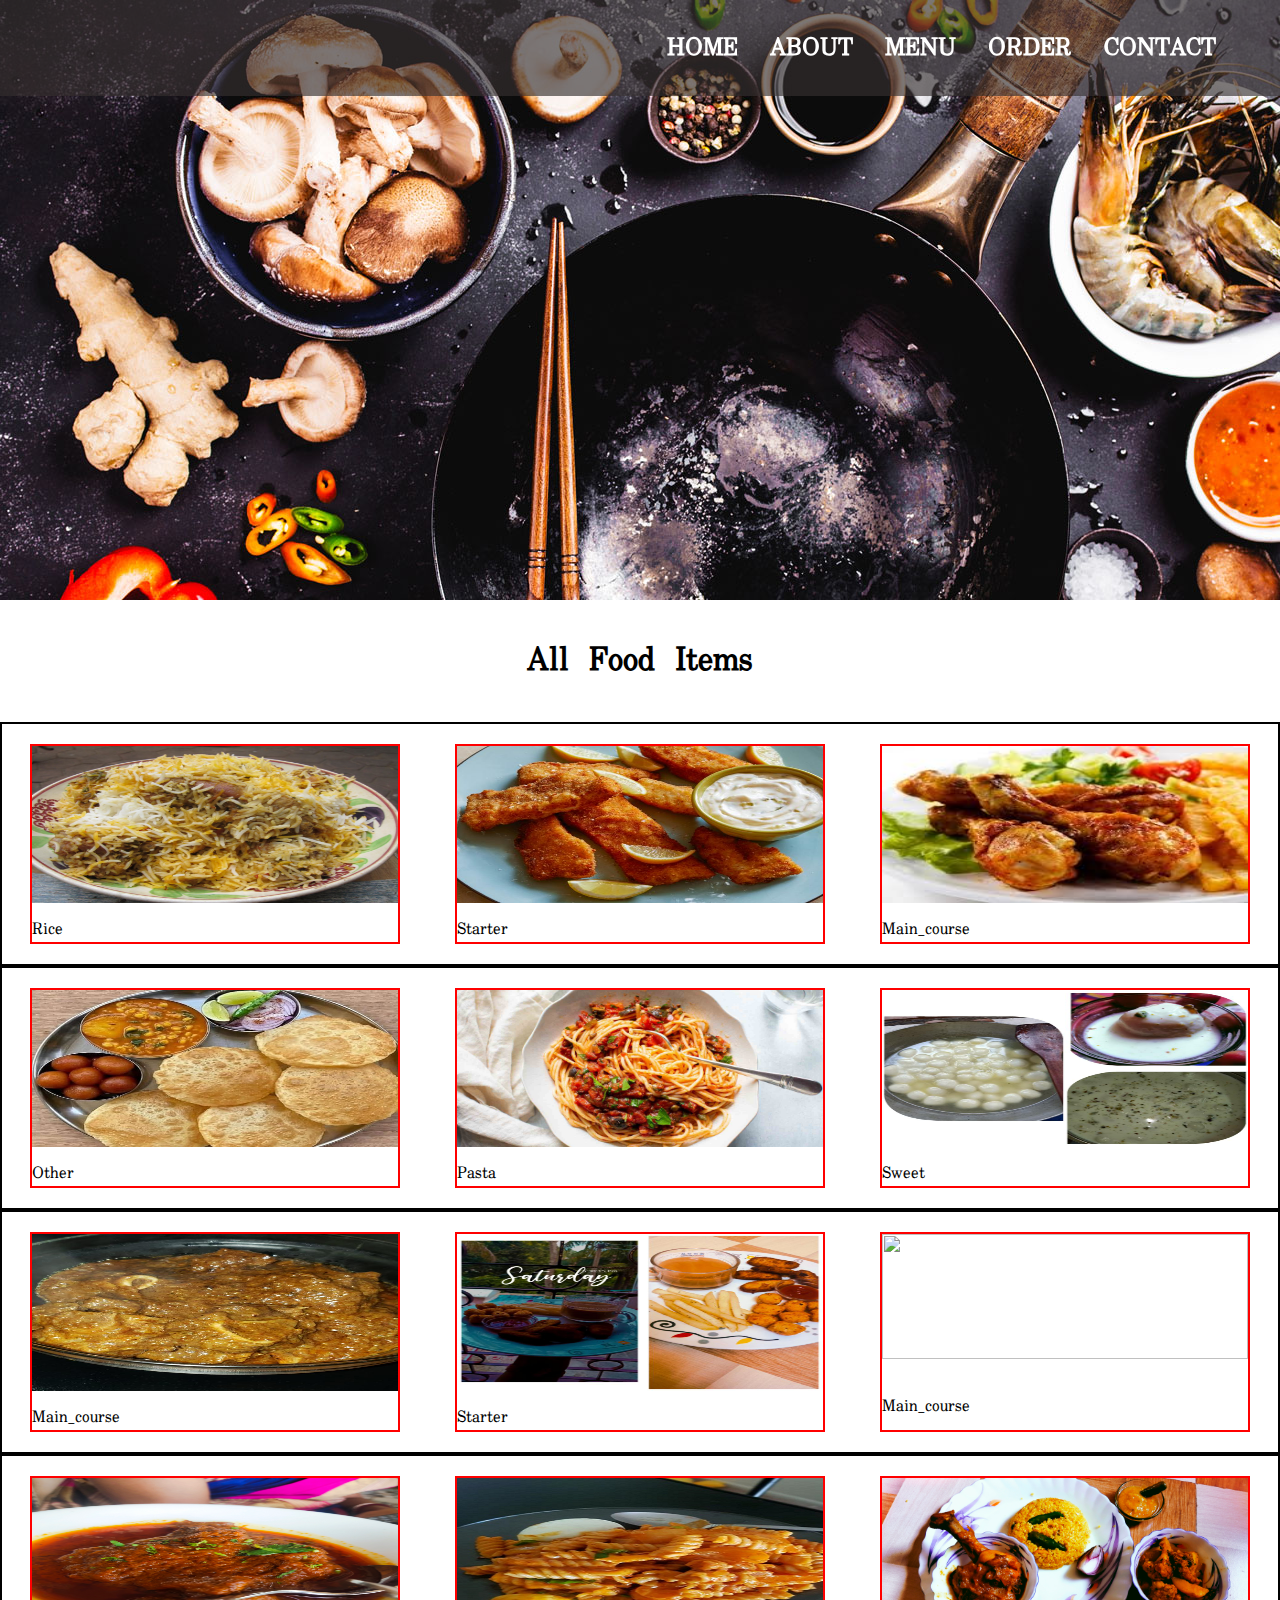
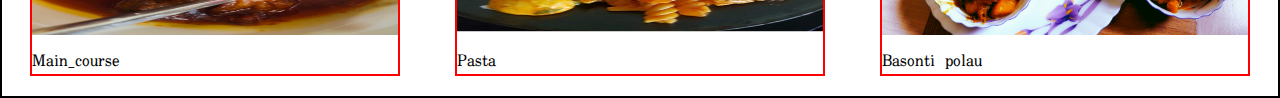
==== index.html @ 011d815c "add" ====
<!DOCTYPE html>
<html lang="en">
<head>
    <meta charset="UTF-8">
    <meta http-equiv="X-UA-Compatible" content="IE=edge">
    <meta name="viewport" content="width=device-width, initial-scale=1.0">
    <title>Document</title>
    <link rel="stylesheet" href="style.css">
    <link rel="stylesheet" href="slider.css">
    <link rel="stylesheet" href="https://cdnjs.cloudflare.com/ajax/libs/font-awesome/5.15.3/css/all.min.css" integrity="sha512-iBBXm8fW90+nuLcSKlbmrPcLa0OT92xO1BIsZ+ywDWZCvqsWgccV3gFoRBv0z+8dLJgyAHIhR35VZc2oM/gI1w==" crossorigin="anonymous" referrerpolicy="no-referrer" />
    
</head>
<body>

   <section id="navbar">
       <div class="nav-container container">
           <div class="logo"><i class="fas fa-utensils"></i></div>
           <ul class="nav-item">
               <li><a href="#">Home</a></li>
               <li><a href="#">About</a></li>
               <li><a href="#">Menu</a>
                    <ul class="d-menu">
                        <li><a href="#">Starter</a>
                        <li><a href="#">Rice</a>
                        <li><a href="#">Main-Course</a>
                        <li><a href="#">Other</a>
                        <li><a href="#">Pasta</a>
                        <li><a href="#">Sweet</a>
                    </ul>
                </li>
               <li><a href="#">Order</a></li>
               <li><a href="#">Contact</a></li>

           </ul>
       </div>
   </section>
    

  <!-- ########### nav bar open ##################  -->

    <div id="outerbox">
        <div id="sliderbox">
            <img src="./image/1500px.jpg" alt="">
            <img src="./image/cooking_1200.jpg" alt="">
            <img src="./image/1500px (3).jpg" alt="">
        </div>

    </div>

    <!-- ####### close nav bar ########  -->
    <br>
    <h1 align="center">All Food Items</h1>
    <br>


    <!-- ########## my all menu #############  -->
    <div class="all_menu">
        <div class="all_menu_pro">
            <img src="./image/Biryani_Home.jpg" alt="" width="100%" height="80%">
            <div class="star_style">
                
                <span class="fa fa-star checked"></span>
                <span class="fa fa-star checked"></span>
                <span class="fa fa-star checked"></span>
                <span class="fa fa-star checked"></span>
                <span class="fa fa-star"></span>
            </div>
            <div class="title">
                <p>Rice</p>
            </div>
            
           

        </div>
        <div class="all_menu_pro">
            <img src="./image/fish fry2.jpeg" alt="" width="100%" height="80% ">
            <div class="star_style">
                <span class="fa fa-star checked"></span>
                <span class="fa fa-star checked"></span>
                <span class="fa fa-star checked"></span>
                <span class="fa fa-star checked"></span>
                <span class="fa fa-star"></span>
                
            </div>
            <div class="title">
                <p>Starter</p>
            </div>
            
        </div>
        <div class="all_menu_pro">
            <img src="./image/images.jfif" alt="" width="100%" height="80%">
            <div class="star_style">
                <span class="fa fa-star checked"></span>
                <span class="fa fa-star checked"></span>
                <span class="fa fa-star checked"></span>
                <span class="fa fa-star checked"></span>
                <span class="fa fa-star"></span>
            </div>
            <div class="title">
                <p>Main_course</p>
            </div>
            
            
        </div>

    </div>

    <div class="all_menu">
        <div class="all_menu_pro">
            <img src="./image/luchi.jpg" alt="" width="100%" height="80%">
            <div class="star_style">
                <span class="fa fa-star checked"></span>
                <span class="fa fa-star checked"></span>
                <span class="fa fa-star checked"></span>
                <span class="fa fa-star checked"></span>
                <span class="fa fa-star "></span>
            </div>
            <div class="title">
                <p>Other</p>
            </div>
            
           
        </div>
        <div class="all_menu_pro">
            <img src="./image/chawmin.jpg" alt="" width="100%" height="80%">
            <div class="star_style">
                <span class="fa fa-star checked"></span>
                <span class="fa fa-star checked"></span>
                <span class="fa fa-star checked"></span>
                <span class="fa fa-star checked"></span>
                <span class="fa fa-star "></span>
            </div>
            <div class="title">
                <p>Pasta</p>
            </div>
            
           
        </div>
        <div class="all_menu_pro">
            <img src="./image/dudh malai.jpg" alt="" width="100%" height="80%">
            <div class="star_style">
                <span class="fa fa-star checked"></span>
                <span class="fa fa-star checked"></span>
                <span class="fa fa-star checked"></span>
                <span class="fa fa-star checked"></span>
                <span class="fa fa-star "></span>
            </div>
            <div class="title">
                <p>Sweet</p>
            </div>
            
        
        </div>

    </div>


    <div class="all_menu">
        <div class="all_menu_pro">
            <img src="./image/motton kosha.jpg" alt="" width="100%" height="80%">
            <div class="star_style">
                
                <span class="fa fa-star checked"></span>
                <span class="fa fa-star checked"></span>
                <span class="fa fa-star checked"></span>
                <span class="fa fa-star checked"></span>
                <span class="fa fa-star"></span>
            </div>
            <div class="title">
                <p>Main_course</p>
            </div>
            
           

        </div>
        <div class="all_menu_pro">
            <img src="./image/evening snaks.jpg" alt="" width="100%" height="80% ">
            <div class="star_style">
                <span class="fa fa-star checked"></span>
                <span class="fa fa-star checked"></span>
                <span class="fa fa-star checked"></span>
                <span class="fa fa-star checked"></span>
                <span class="fa fa-star"></span>
                
            </div>
            <div class="title">
                <p>Starter</p>
            </div>
            
        </div>
        <div class="all_menu_pro">
            <img src="./image/ilish.jpg" alt="" width="100%" height=80%">
            <div class="star_style">
                <span class="fa fa-star checked"></span>
                <span class="fa fa-star checked"></span>
                <span class="fa fa-star checked"></span>
                <span class="fa fa-star checked"></span>
                <span class="fa fa-star"></span>
            </div>
            <div class="title">
                <p>Main_course</p>
            </div>
            
            
        </div>

    </div>

    <div class="all_menu">
        <div class="all_menu_pro">
            <img src="./image/golabari mutton.jpg" alt="" width="100%" height="80%">
            <div class="star_style">
                <span class="fa fa-star checked"></span>
                <span class="fa fa-star checked"></span>
                <span class="fa fa-star checked"></span>
                <span class="fa fa-star checked"></span>
                <span class="fa fa-star "></span>
            </div>
            <div class="title">
                <p>Main_course</p>
            </div>
            
           
        </div>
        <div class="all_menu_pro">
            <img src="./image/egg pasta.jpg" alt="" width="100%" height="80%">
            <div class="star_style">
                <span class="fa fa-star checked"></span>
                <span class="fa fa-star checked"></span>
                <span class="fa fa-star checked"></span>
                <span class="fa fa-star checked"></span>
                <span class="fa fa-star "></span>
            </div>
            <div class="title">
                <p>Pasta</p>
            </div>
            
           
        </div>
        <div class="all_menu_pro">
            <img src="./image/basonti polao.jpg" alt="" width="100%" height="80%">
            <div class="star_style">
                <span class="fa fa-star checked"></span>
                <span class="fa fa-star checked"></span>
                <span class="fa fa-star checked"></span>
                <span class="fa fa-star checked"></span>
                <span class="fa fa-star "></span>
            </div>
            <div class="title">
                <p>Basonti polau</p>
            </div>
            
        
        </div>

    </div>






</body>
</html>
---- style.css ----
@import url('https://fonts.googleapis.com/css2?family=Bona+Nova:ital,wght@0,400;0,700;1,400&display=swap');
@import url('https://fonts.googleapis.com/css2?family=Uchen&display=swap');
body{
    font-family: 'Uchen', serif;
}

*{
    margin: 0;
    padding: 0;
    box-sizing: border-box;
    text-decoration: none;
}   
 
.container{
    width: 90%;
    max-width: 1200px;
    margin: 0 auto;
}

#navbar{
    width: 100%;
    height: 6rem;
    position: fixed;
    z-index: 1000;
    background-color: rgba(53, 47, 47, 0.651);
}
.nav-container{
    display: flex;
    flex-direction: row;
    justify-content: space-between;
    height: 100%;
    align-items: center;

}
.nav-item{
    list-style: none;
    display: flex;
    flex-direction: row;
}
.nav-item li{
    margin-left: 2rem;
    font-size: 1.5rem;
    text-transform: uppercase;
    /* position: relative; */


}
.nav-item li:hover .d-menu{
    opacity: 1;
    

}

.nav-item li a{
    color: rgb(255, 255, 255);
    transition: all 0.3s ease-in-out;
    font-weight: 600;
}
.nav-item li a:hover{
    color:rgb(204, 204, 20) ;
}
#navbar .logo i{
    font-size: 3rem;
    color: rgb(204, 204, 20);
}
/* ########## nav bar close ########## */

.all_menu{
    border: 2px solid black;
    display: flex;
    justify-content: space-around;
    align-items: center;
}
.all_menu_pro{
    border: 2px solid red;
    width: 370px;
    height: 200px;
    float: left;
    margin-top: 20px;
    margin-bottom: 20px;
}
.d-menu{
    list-style: none;
    position: absolute;
    top: 6rem;
    background: rgba(53, 47, 47, 0.651);
    left: 65%;
    opacity: 0;
    transition: all 0.3s ease-in-out;
    padding-bottom: 1rem;
    padding-right: 1rem;

}
---- slider.css ----
#outerbox{ 
    width: 1400px;
    height:600px;
    overflow: hidden;
   
}
#sliderbox{
    position: relative;
    /* height: auto; */
    width: 4500px;
    animation: slide 15s infinite;
    /* animation-duration: 15s;
    animation-iteration-count: infinite; */
} 
#sliderbox img{
    float: left;

}
@keyframes slide{
    0%{
        left: 0px;
    }
    20%{
        left: 0px;
    }
    25%{
        left: -1500px;
    }
    45%{
        left: -1500px;
    }
    50%{
        left: -3000px;
    }
    70%{
        left: -3000px;
    }
    75%{
        left:-4500  px;
    }
}
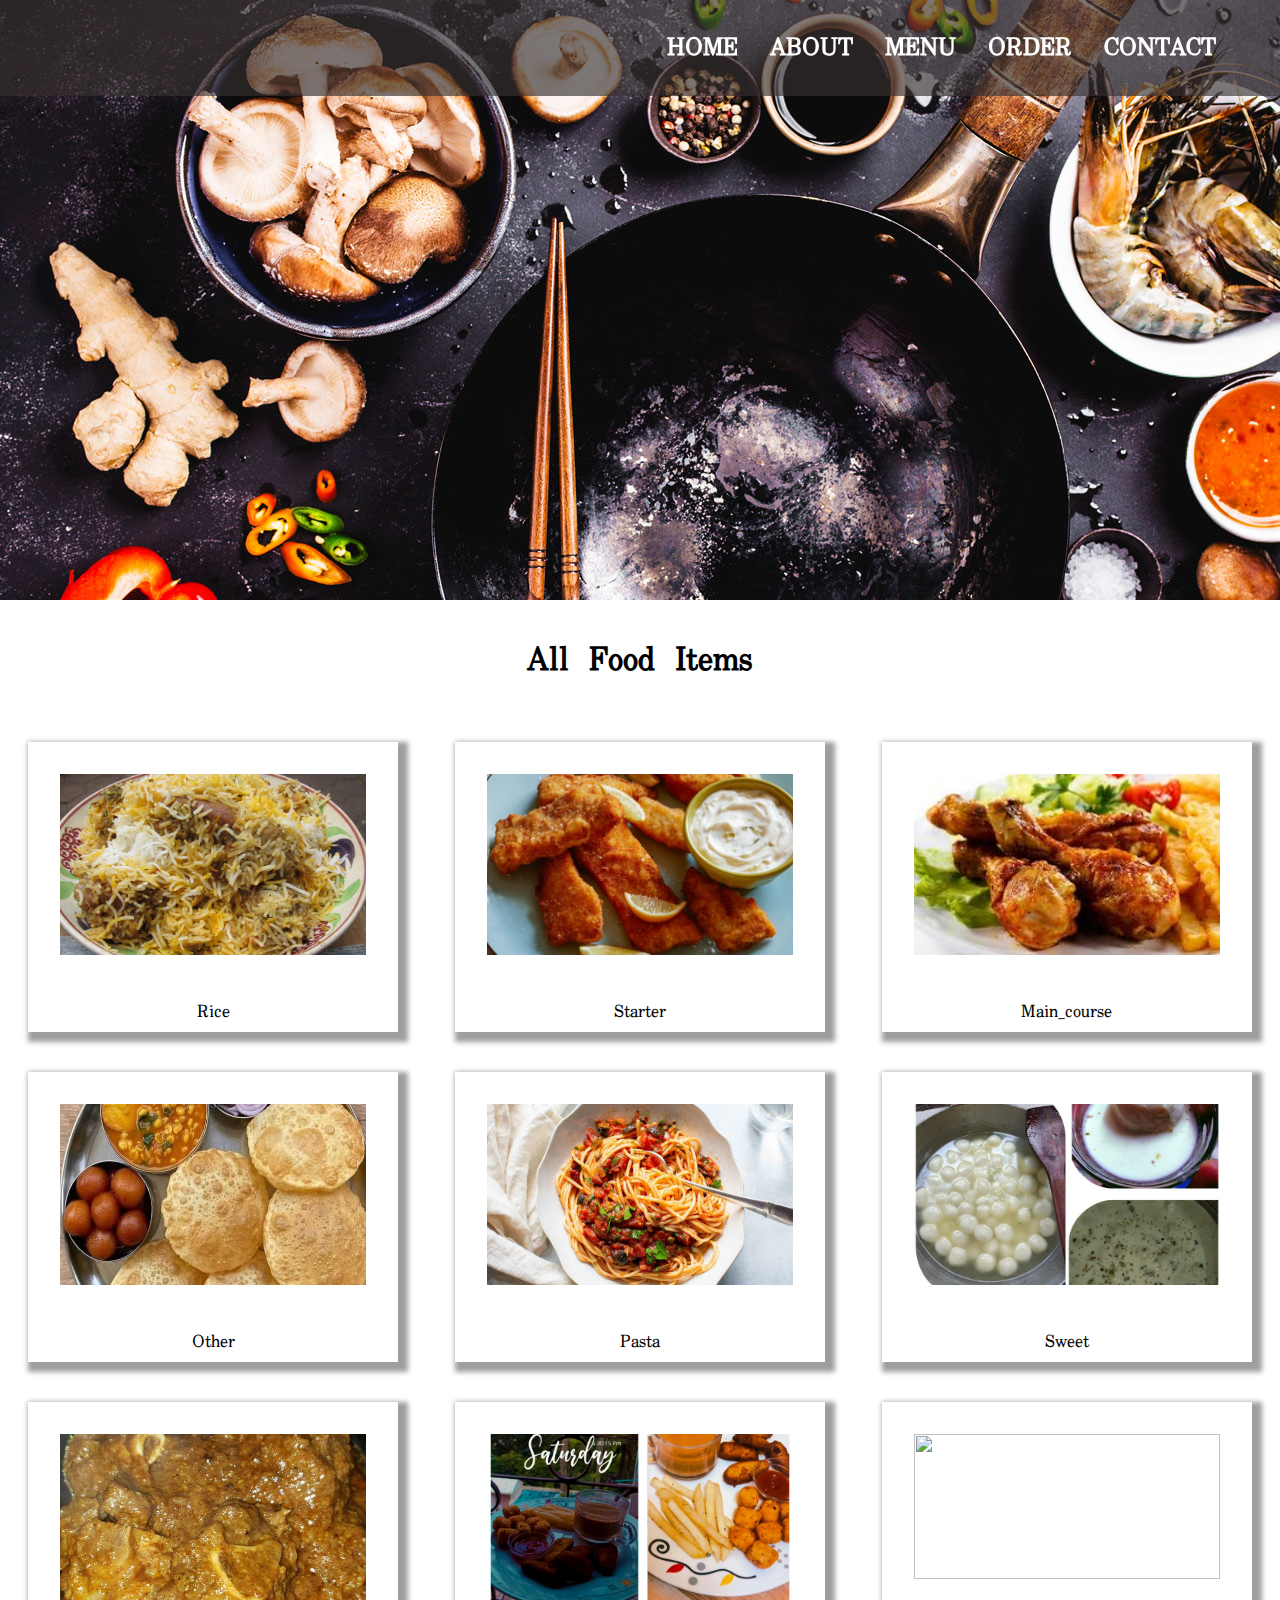
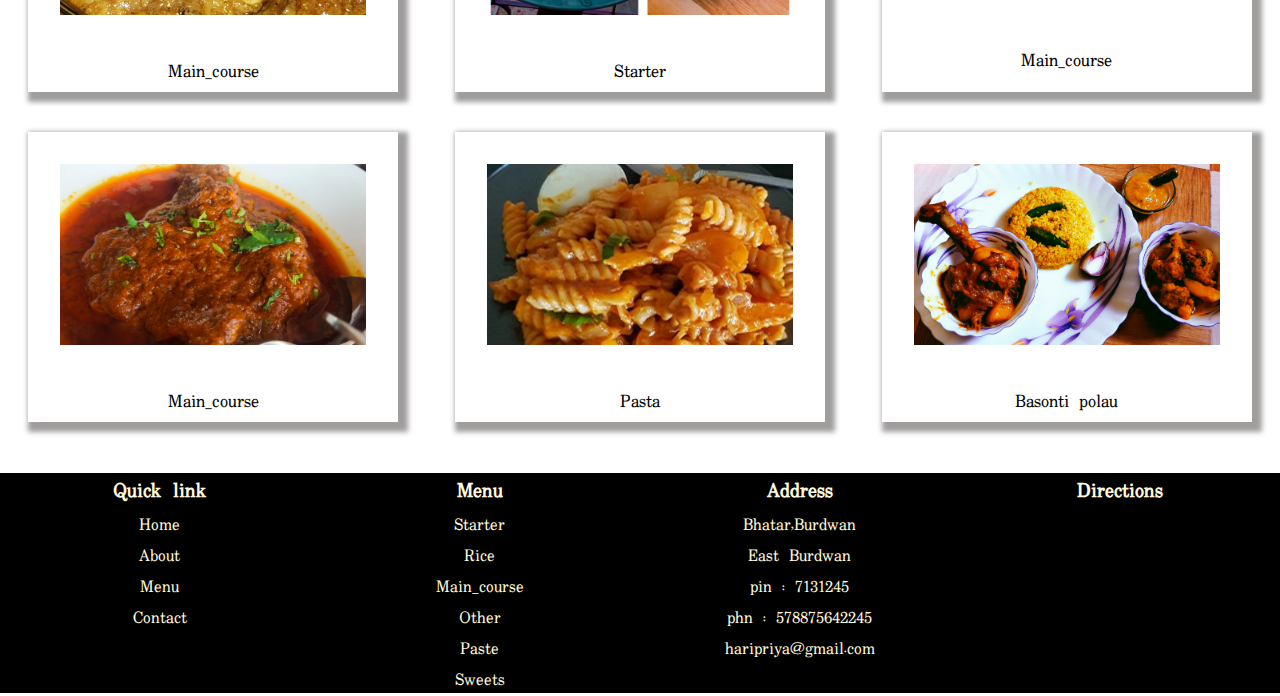
==== commit 70440739: "add" ====
--- a/index.html
+++ b/index.html
@@ -254,11 +254,43 @@
         </div>
 
     </div>
-
-
-
-
-
+    <!-- ############ all menu close ##########  -->
+    <br>
+
+    <!-- ############# code for footer #############  -->
+    <div class="footer">
+        <div class="footer_box">
+            <h3>Quick link</h3>
+            <p>Home</p>
+            <p>About</p>
+            <p>Menu</p>
+            <p>Contact</p>
+        </div>
+        <div class="footer_box">
+            <h3>Menu</h3>
+            <p>Starter</p>
+            <p>Rice</p>
+            <p>Main_course</p>
+            <p>Other</p>
+            <p>Paste</p>
+            <p>Sweets</p>
+        </div>
+        
+        <div class="footer_box">
+            <h3>Address</h3>
+            <p>Bhatar,Burdwan</p>
+            <p>East Burdwan</p>
+            <p>pin : 7131245</p>
+            <p>phn : 578875642245</p>
+            <p>haripriya@gmail.com</p>
+        </div>
+        <div class="footer_box">
+            <h3>Directions</h3>
+            <iframe src="https://www.google.com/maps/embed?pb=!1m18!1m12!1m3!1d3665.8200919058822!2d87.86686841401195!3d23.24963296364002!2m3!1f0!2f0!3f0!3m2!1i1024!2i768!4f13.1!3m3!1m2!1s0x39f849ea1c98330b%3A0x9246fce79980a2c7!2sBarddhaman%20Junction.!5e0!3m2!1sen!2sin!4v1626036639273!5m2!1sen!2sin" width="100%" height="160" style="border:0;" allowfullscreen="" loading="lazy"></iframe>
+
+        </div>
+       
+    </div>
 
 </body>
 </html>--- a/style.css
+++ b/style.css
@@ -66,20 +66,27 @@
 /* ########## nav bar close ########## */
 
 .all_menu{
-    border: 2px solid black;
+    /* border: 2px solid black; */
     display: flex;
     justify-content: space-around;
     align-items: center;
 }
 .all_menu_pro{
-    border: 2px solid red;
+    border: 0px solid red;
     width: 370px;
-    height: 200px;
+    padding: 2rem;
+    height: 290px;
     float: left;
     margin-top: 20px;
     margin-bottom: 20px;
+    box-shadow: 5px 5px 5px 5px #A09D9D ;
+    transition: transform 0.3s;
+}
+.all_menu_pro:hover{
+    transform: scale(1.1);
 }
 .d-menu{
+
     list-style: none;
     position: absolute;
     top: 6rem;
@@ -91,6 +98,48 @@
     padding-right: 1rem;
 
 }
+.all_menu_pro img{
+    width: 100%;
+    object-fit: cover;
+    object-position: center;
+}
+.checked{
+    color: orange;
+}
+.star_style{
+    border: 0px solid black;
+   
+    height: 30px;
+    display: flex;
+    justify-content: center;
+    align-items: center;
+}
+.title p{
+    text-align: center;
+    font-size: 17px;
+    justify-content: center;
+}
+
+.footer{
+    height: 220px;
+    width: 100%;
+    background-color: black;
+    /* border: 2px solid black; */
+    display: flex;
+    justify-content: space-around;
+    align-items: center;
+}
+.footer_box{
+    height: 220px;
+    width: 18%;
+    /* border: 2px solid blue; */
+    float: left;
+    color: cornsilk;
+    text-align: center;
+}
+
+
+
 
 
 
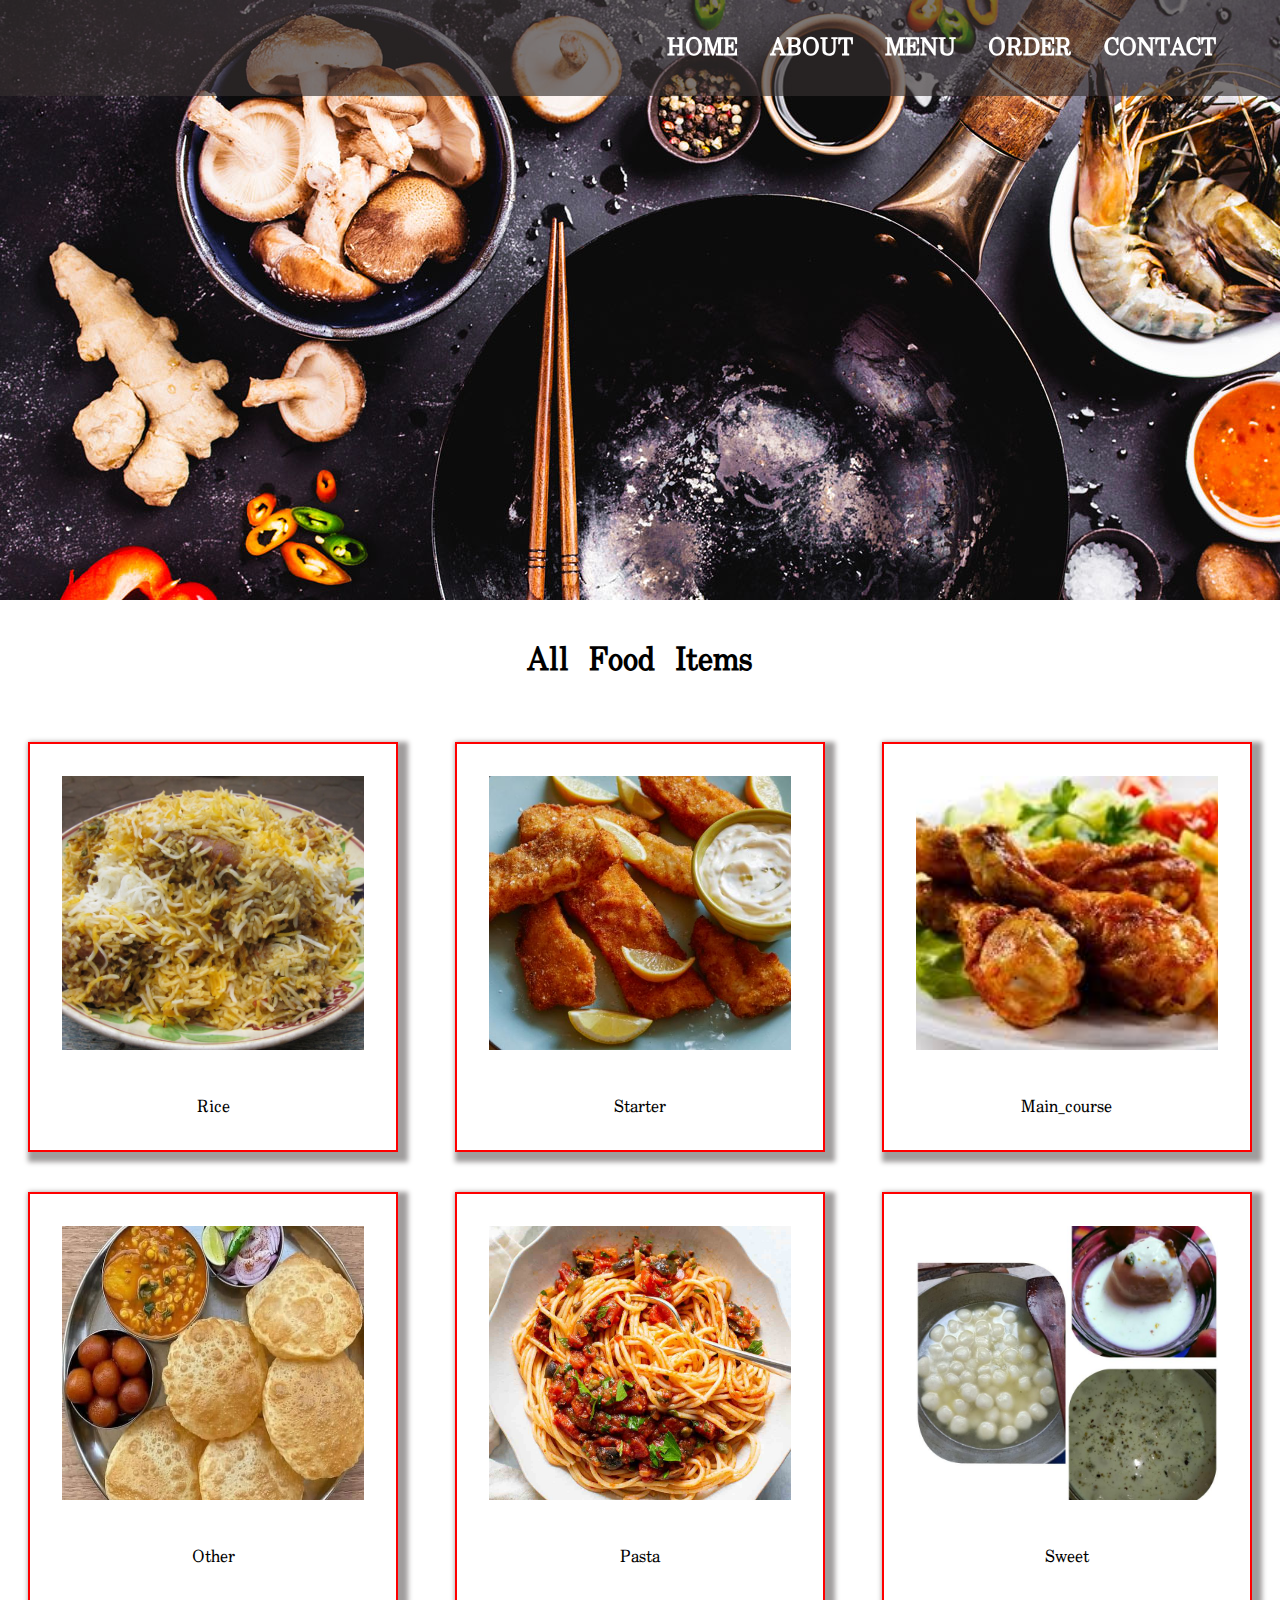
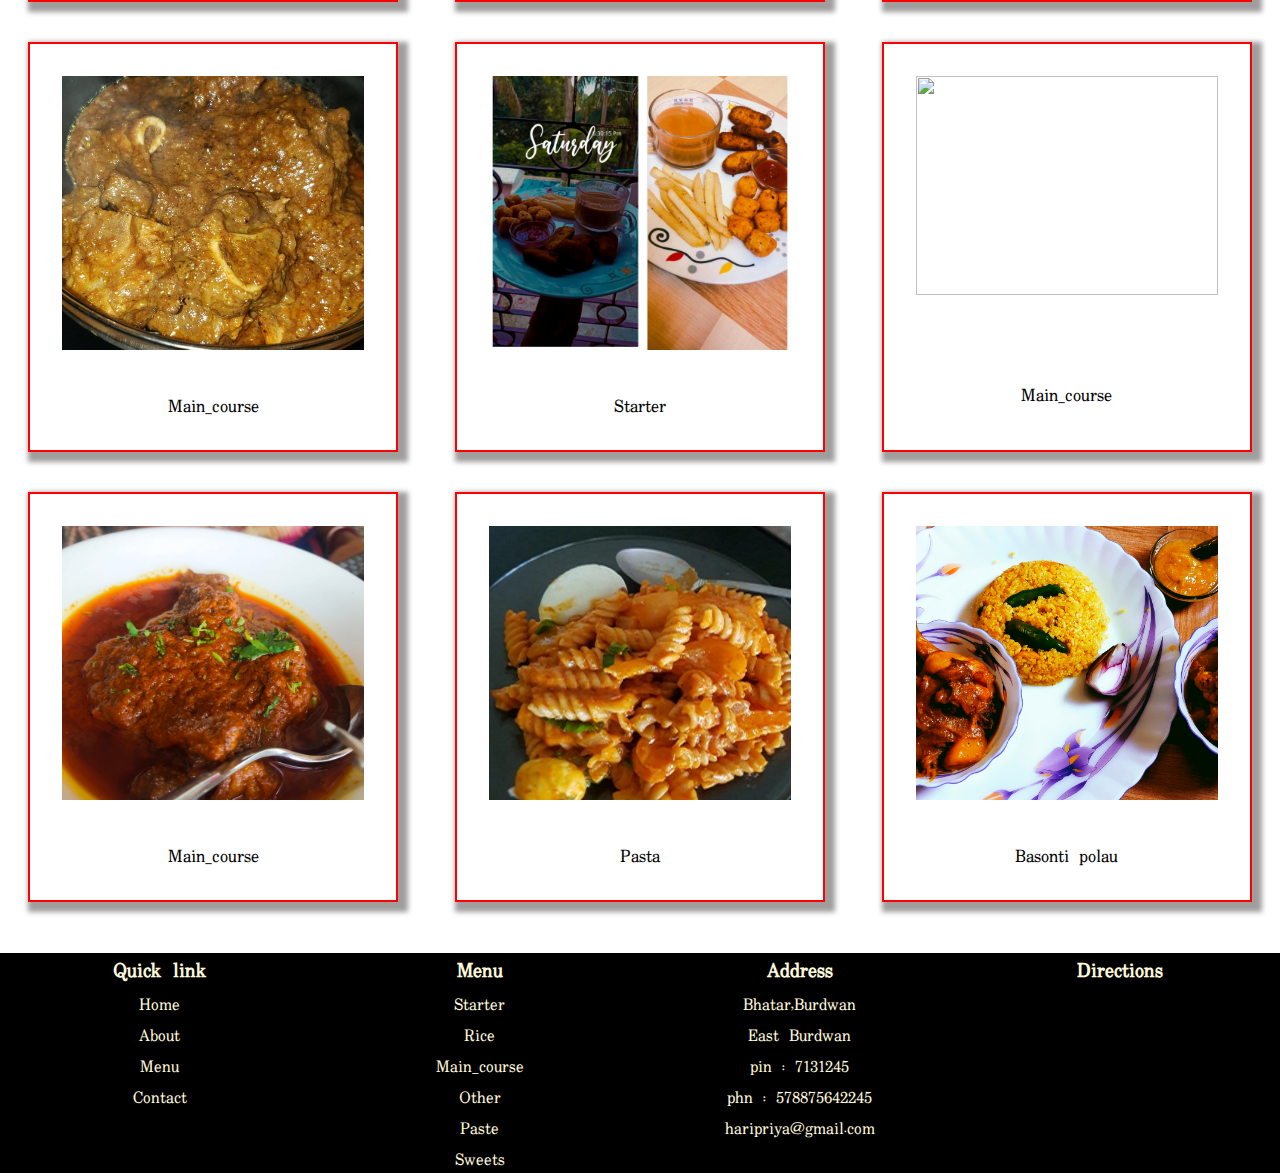
==== commit 9d92bb51: "add" ====
--- a/index.html
+++ b/index.html
@@ -16,8 +16,8 @@
        <div class="nav-container container">
            <div class="logo"><i class="fas fa-utensils"></i></div>
            <ul class="nav-item">
-               <li><a href="#">Home</a></li>
-               <li><a href="#">About</a></li>
+               <li><a href="index.html">Home</a></li>
+               <li><a href="about.html">About</a></li>
                <li><a href="#">Menu</a>
                     <ul class="d-menu">
                         <li><a href="#">Starter</a>
--- a/style.css
+++ b/style.css
@@ -72,10 +72,10 @@
     align-items: center;
 }
 .all_menu_pro{
-    border: 0px solid red;
+    border: 2px solid red;
     width: 370px;
     padding: 2rem;
-    height: 290px;
+    height: 410px;
     float: left;
     margin-top: 20px;
     margin-bottom: 20px;
@@ -137,6 +137,17 @@
     color: cornsilk;
     text-align: center;
 }
+.btn{
+    border: 2px solid green;
+    height:50px;
+    display: flex;
+    justify-content: center;
+
+}
+.btn input{
+    height: 20px;
+    
+}
 
 
 
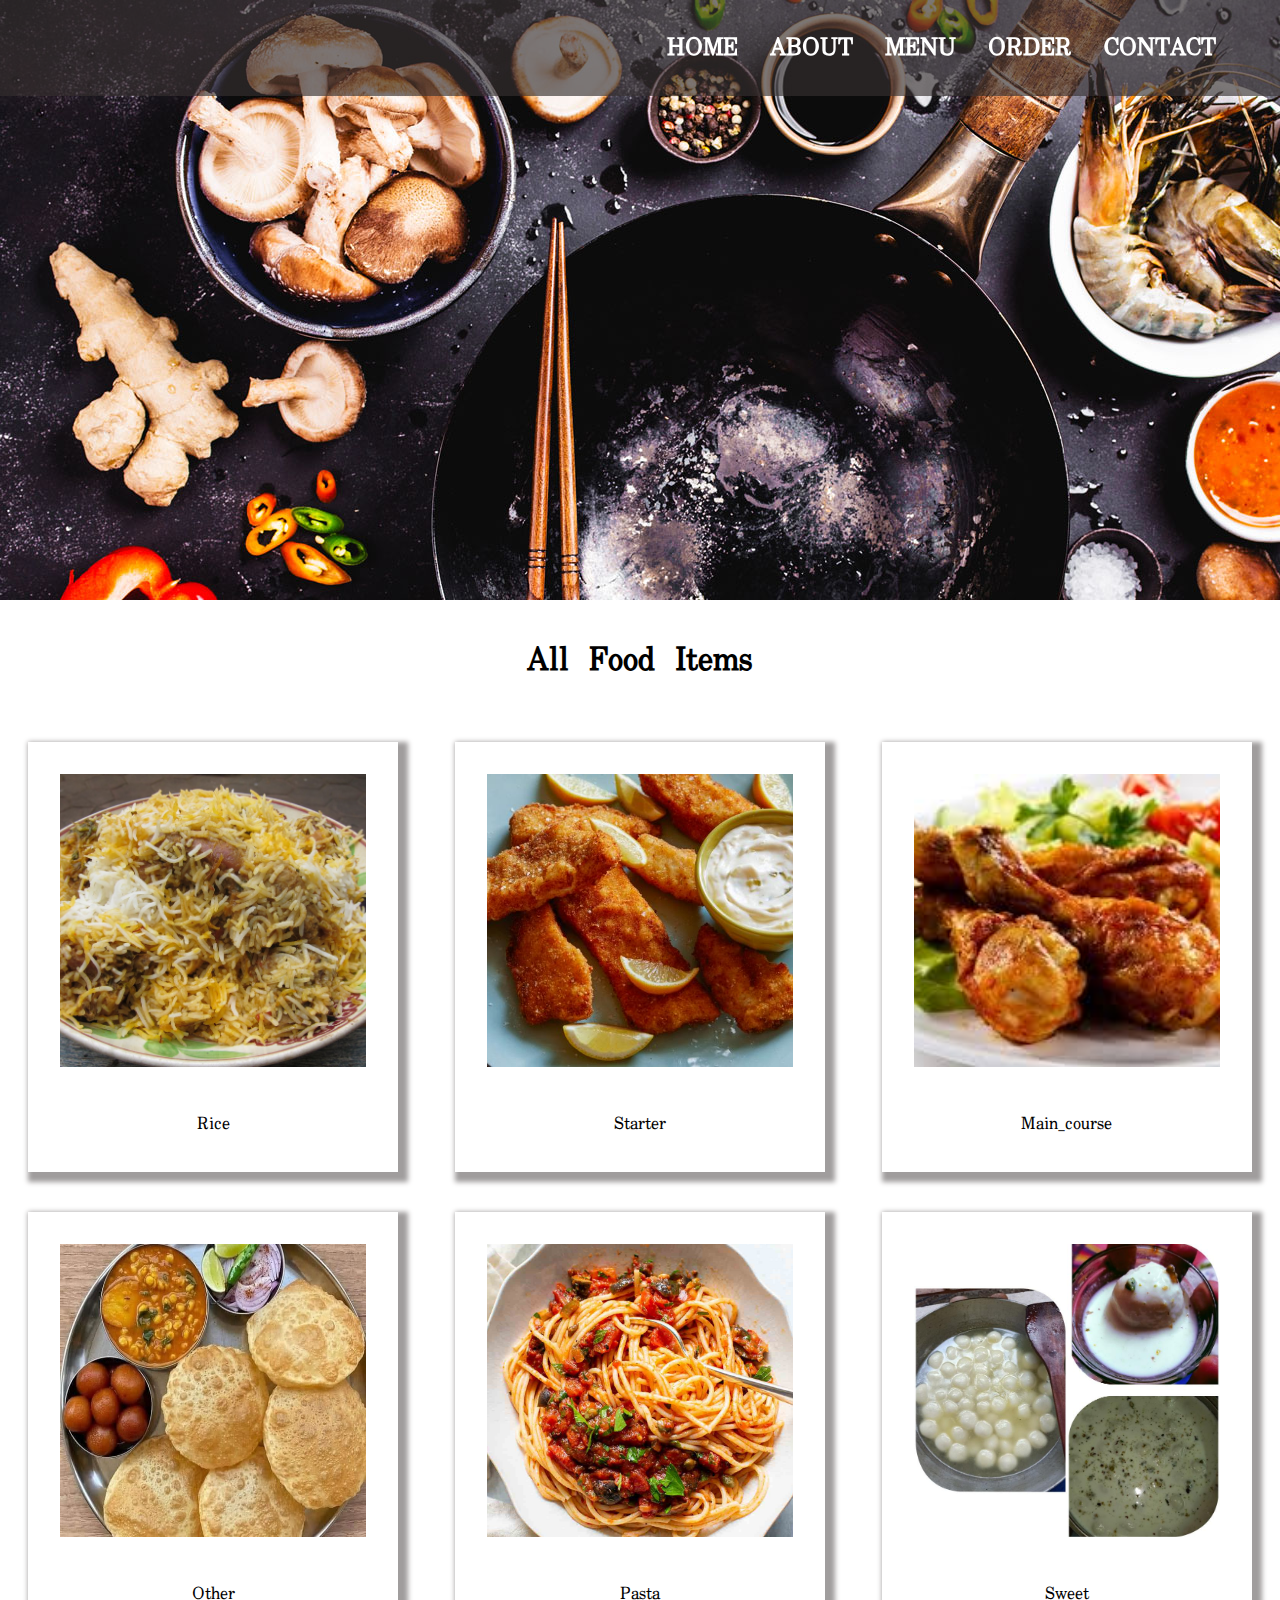
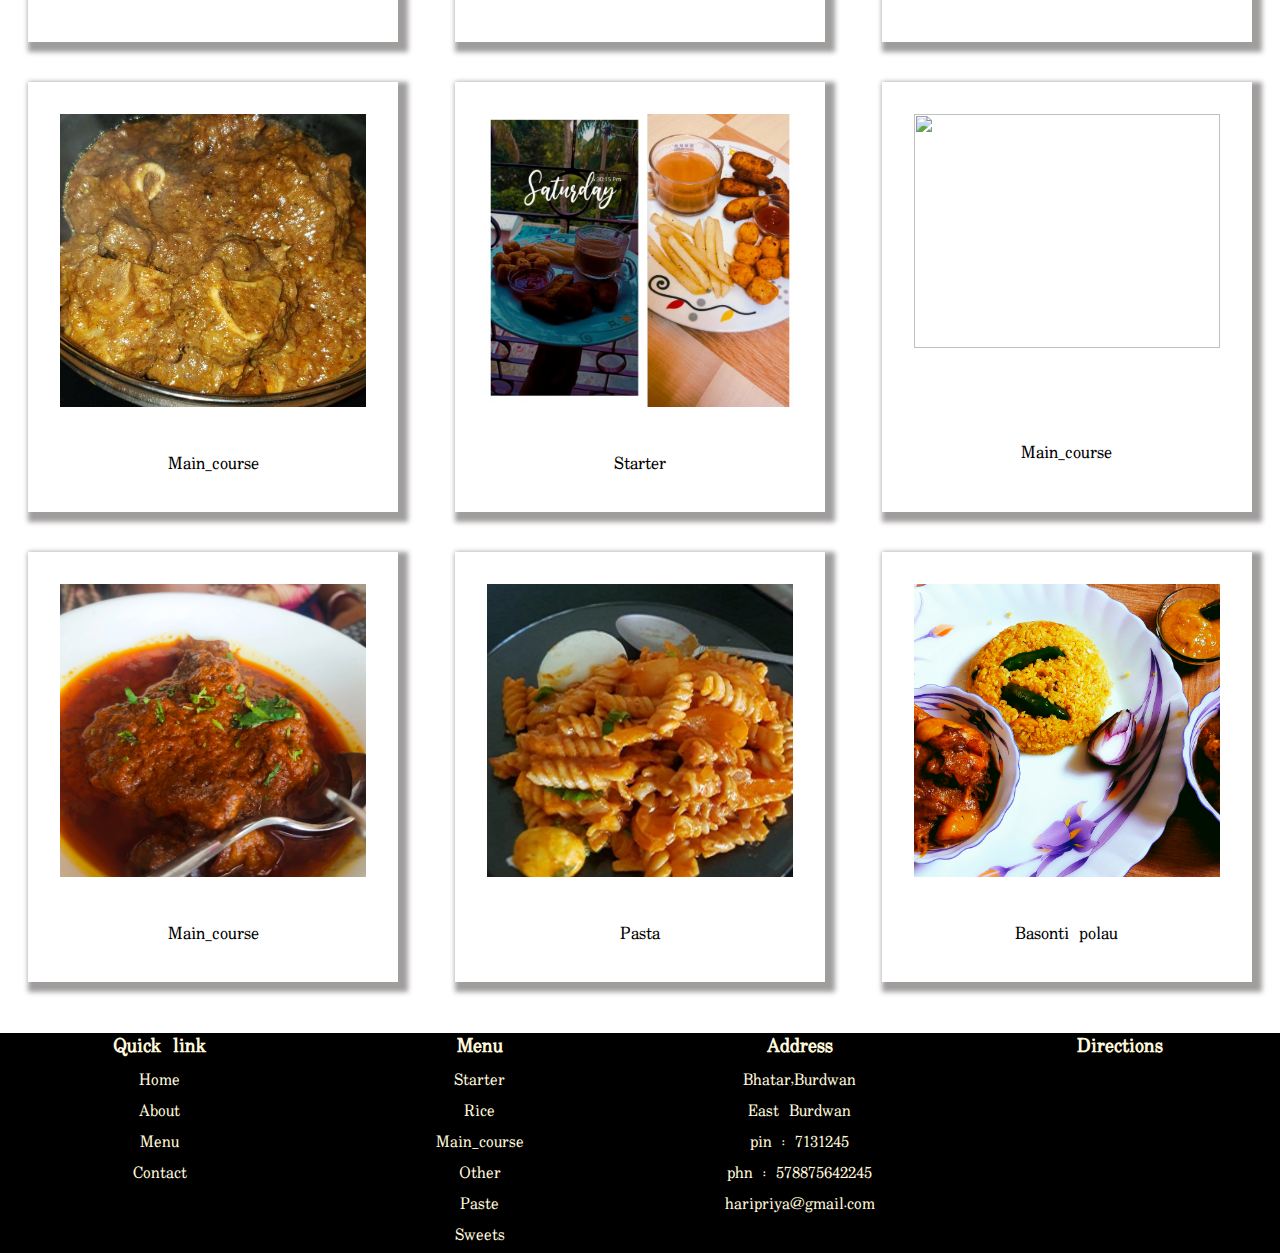
==== commit c2b4a954: "add" ====
--- a/index.html
+++ b/index.html
@@ -20,15 +20,15 @@
                <li><a href="about.html">About</a></li>
                <li><a href="#">Menu</a>
                     <ul class="d-menu">
-                        <li><a href="#">Starter</a>
-                        <li><a href="#">Rice</a>
-                        <li><a href="#">Main-Course</a>
-                        <li><a href="#">Other</a>
-                        <li><a href="#">Pasta</a>
-                        <li><a href="#">Sweet</a>
+                        <li><a href="starter.html">Starter</a>
+                        <li><a href="rice.html">Rice</a>
+                        <li><a href="main_course.html">Main-Course</a>
+                        <li><a href="other.html">Other</a>
+                        <li><a href="pasta.html">Pasta</a>
+                        <li><a href="sweet.html">Sweet</a>
                     </ul>
                 </li>
-               <li><a href="#">Order</a></li>
+               <li><a href="order_now.html">Order</a></li>
                <li><a href="#">Contact</a></li>
 
            </ul>
--- a/style.css
+++ b/style.css
@@ -47,6 +47,7 @@
 }
 .nav-item li:hover .d-menu{
     opacity: 1;
+    visibility: visible;
     
 
 }
@@ -72,10 +73,10 @@
     align-items: center;
 }
 .all_menu_pro{
-    border: 2px solid red;
+    border: 0px solid red;
     width: 370px;
     padding: 2rem;
-    height: 410px;
+    height: 430px;
     float: left;
     margin-top: 20px;
     margin-bottom: 20px;
@@ -83,7 +84,7 @@
     transition: transform 0.3s;
 }
 .all_menu_pro:hover{
-    transform: scale(1.1);
+    transform: scale(1.07);
 }
 .d-menu{
 
@@ -96,6 +97,7 @@
     transition: all 0.3s ease-in-out;
     padding-bottom: 1rem;
     padding-right: 1rem;
+    visibility: hidden;
 
 }
 .all_menu_pro img{
@@ -119,6 +121,10 @@
     font-size: 17px;
     justify-content: center;
 }
+.title b{
+    color: rgb(122, 16, 16);
+    font-size: 18px;
+}
 
 .footer{
     height: 220px;
@@ -130,7 +136,7 @@
     align-items: center;
 }
 .footer_box{
-    height: 220px;
+    height: 230px;
     width: 18%;
     /* border: 2px solid blue; */
     float: left;
@@ -138,16 +144,52 @@
     text-align: center;
 }
 .btn{
-    border: 2px solid green;
-    height:50px;
+    border: 0px solid green;
+    height:60px;
     display: flex;
     justify-content: center;
 
 }
 .btn input{
     height: 20px;
+    width:80px ;
+    border-radius: 7px;
+    background-color:orange ;
+    border: 0px;
+    box-shadow: 3px 3px 3px 3px #A09D9D ;
     
 }
+.btn input:hover{
+    background-color: rgb(172, 112, 2);
+   
+}
+table{
+    height: 430px;
+
+}
+input{
+    width: 100%;
+    height: 35px;
+    border: 2px solid rgb(172, 112, 2);
+    font-size: 20px;
+}
+textarea{
+    width: 100%;
+    height: 100px;
+    border: 2px solid rgb(172, 112, 2);
+    font-size: 20px;
+
+} 
+select{
+    width: 100%;
+    height: 35px;
+    border: 2px solid rgb(172, 112, 2);
+    font-size: 20px;
+
+}
+input[type=button]:hover{
+    background-color: rgb(172, 112, 2);
+}
 
 
 
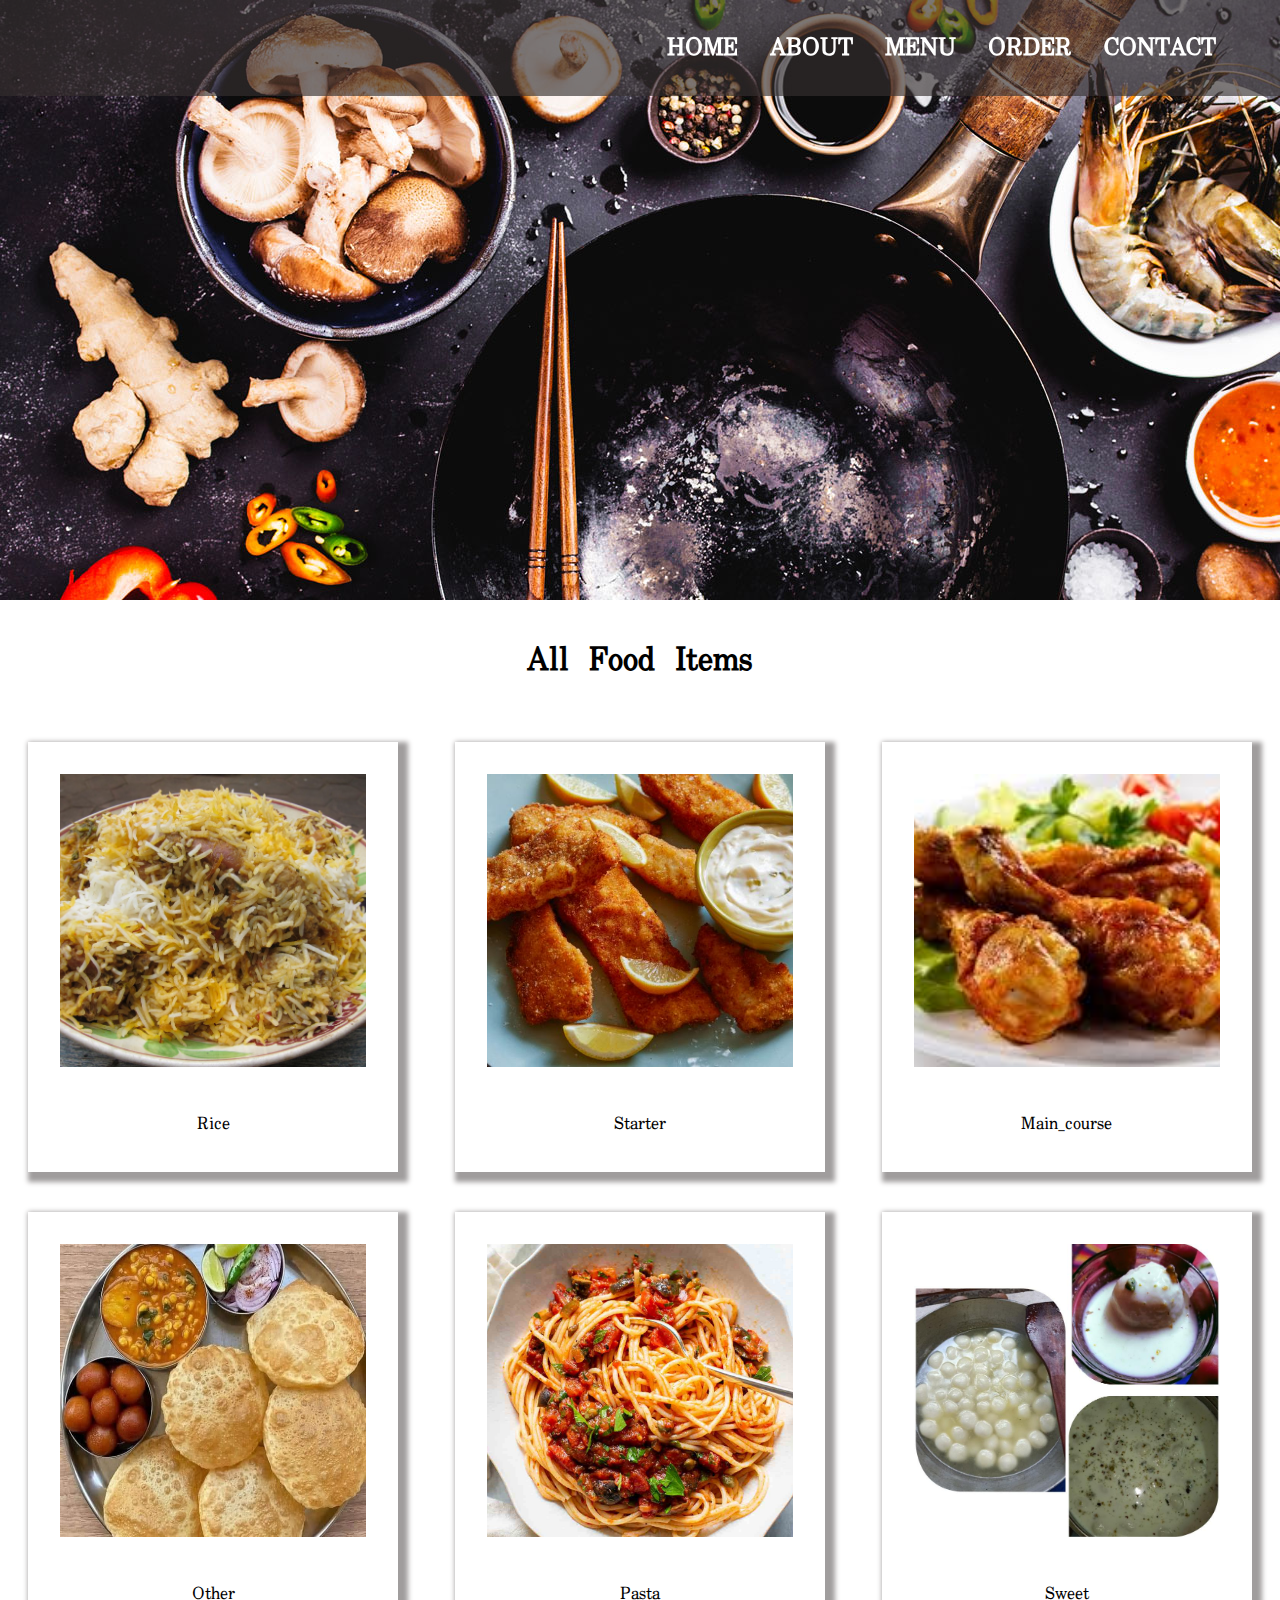
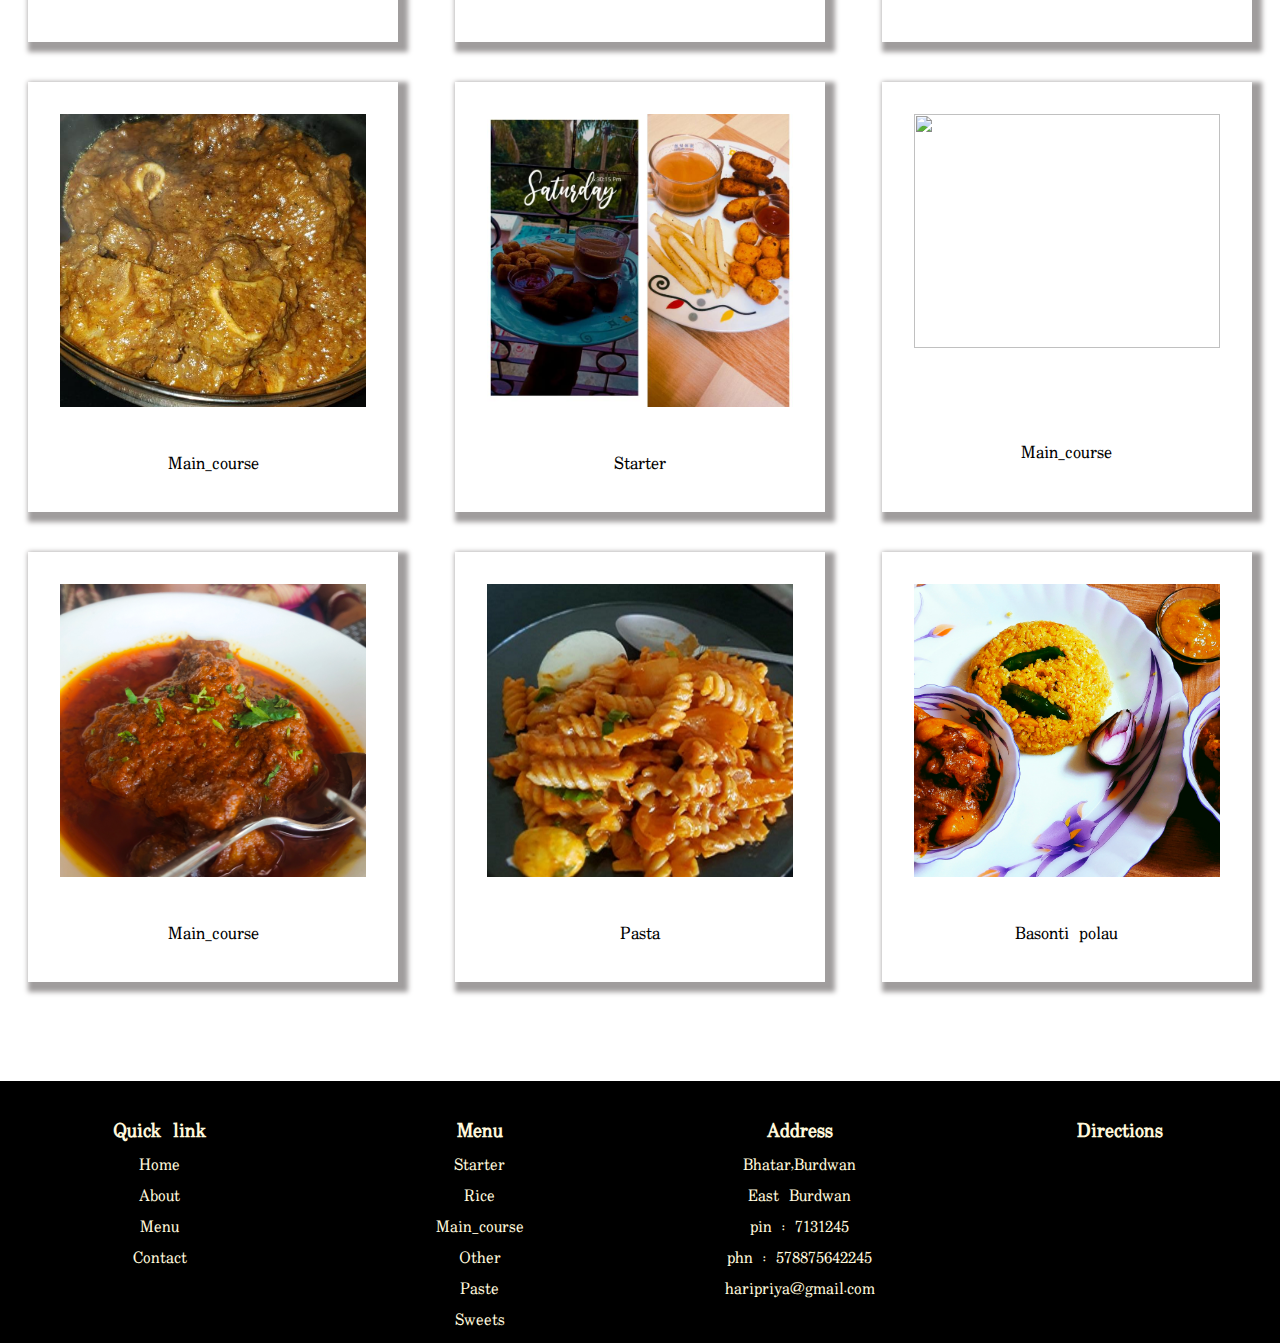
==== commit 79b49b3e: "add" ====
--- a/index.html
+++ b/index.html
@@ -29,7 +29,7 @@
                     </ul>
                 </li>
                <li><a href="order_now.html">Order</a></li>
-               <li><a href="#">Contact</a></li>
+               <li><a href="contact.html">Contact</a></li>
 
            </ul>
        </div>
--- a/style.css
+++ b/style.css
@@ -127,13 +127,16 @@
 }
 
 .footer{
-    height: 220px;
+    min-height: 220px;
+    height: auto;
+    margin-top: 3rem;
     width: 100%;
     background-color: black;
     /* border: 2px solid black; */
     display: flex;
     justify-content: space-around;
     align-items: center;
+    padding-top: 2rem;
 }
 .footer_box{
     height: 230px;
@@ -190,6 +193,20 @@
 input[type=button]:hover{
     background-color: rgb(172, 112, 2);
 }
+.contact{
+    width: 100%;
+    height: 450px;
+    border: 0px solid blue;
+    display: flex;
+    justify-content: space-around;
+    align-items: center;
+}
+.contact_content{
+    width: 45%;
+    height: 440px;
+    border: 0px solid green;
+    float: left;
+}
 
 
 
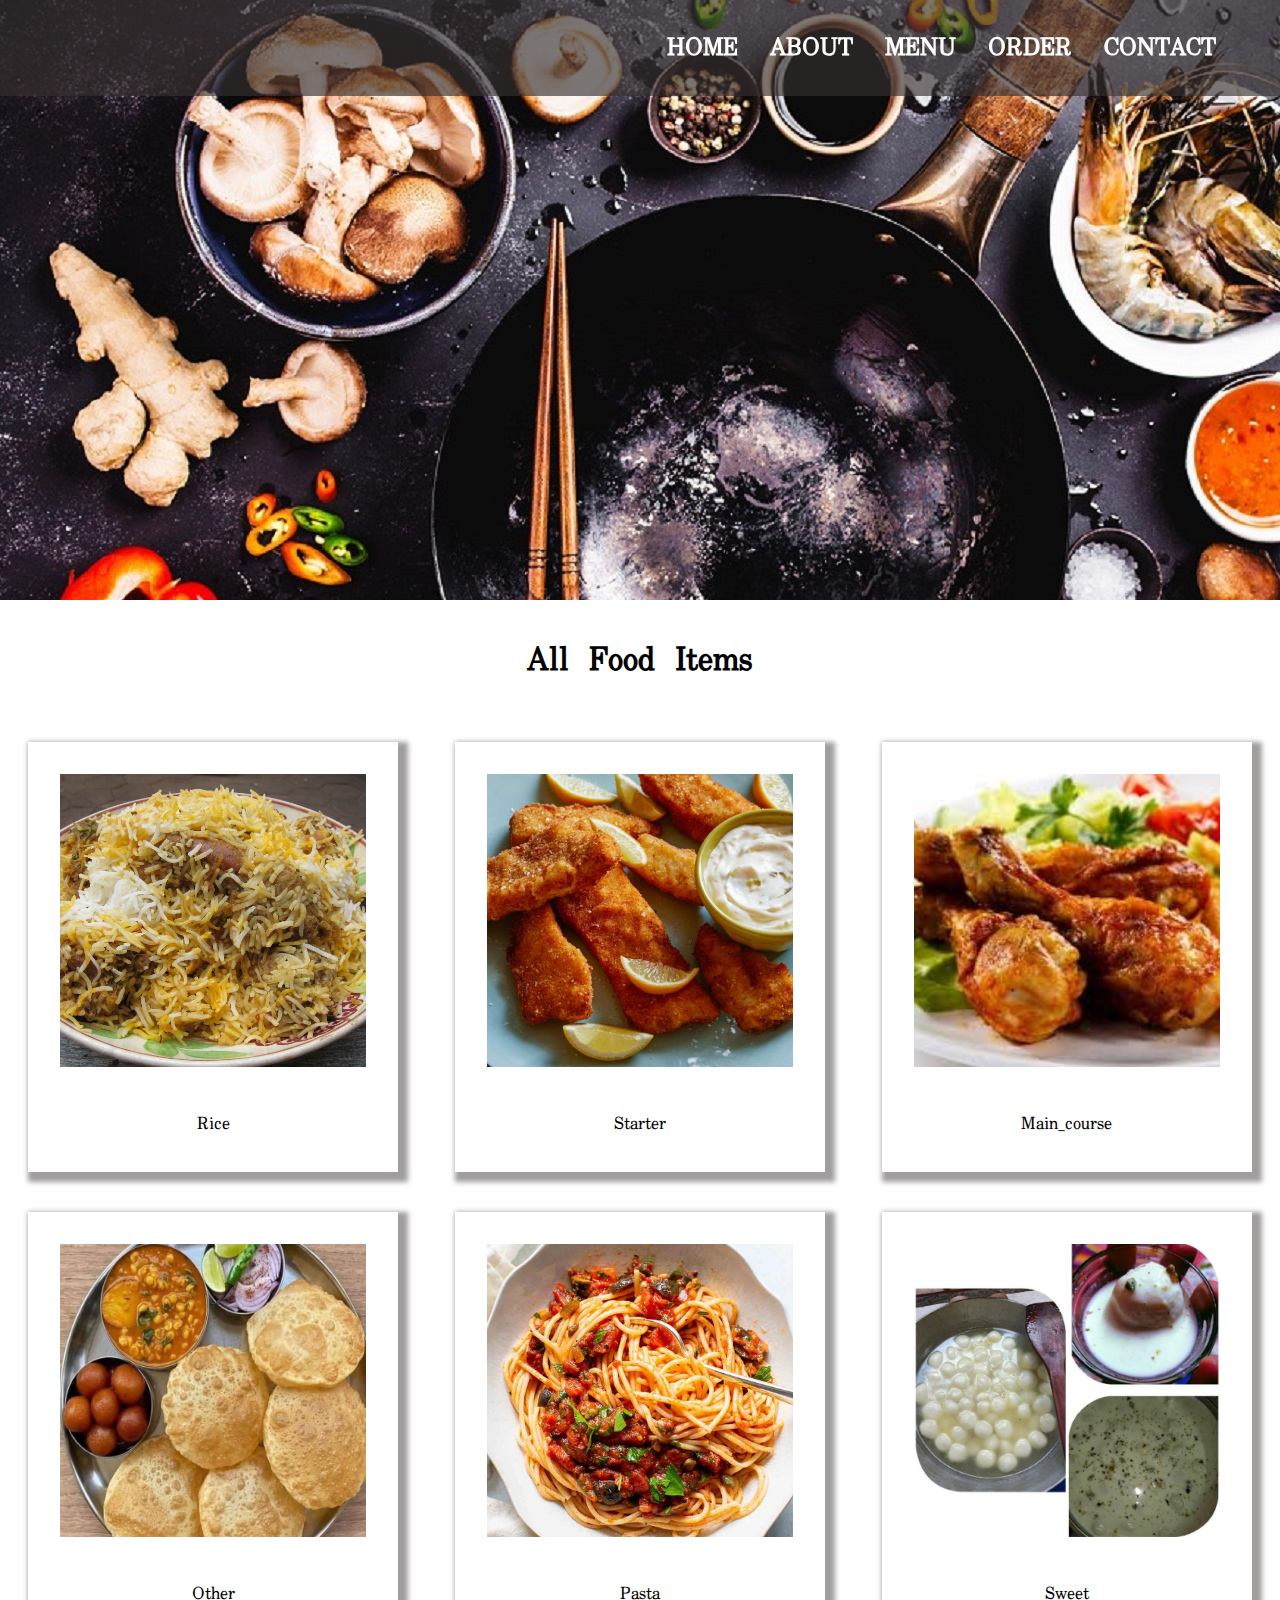
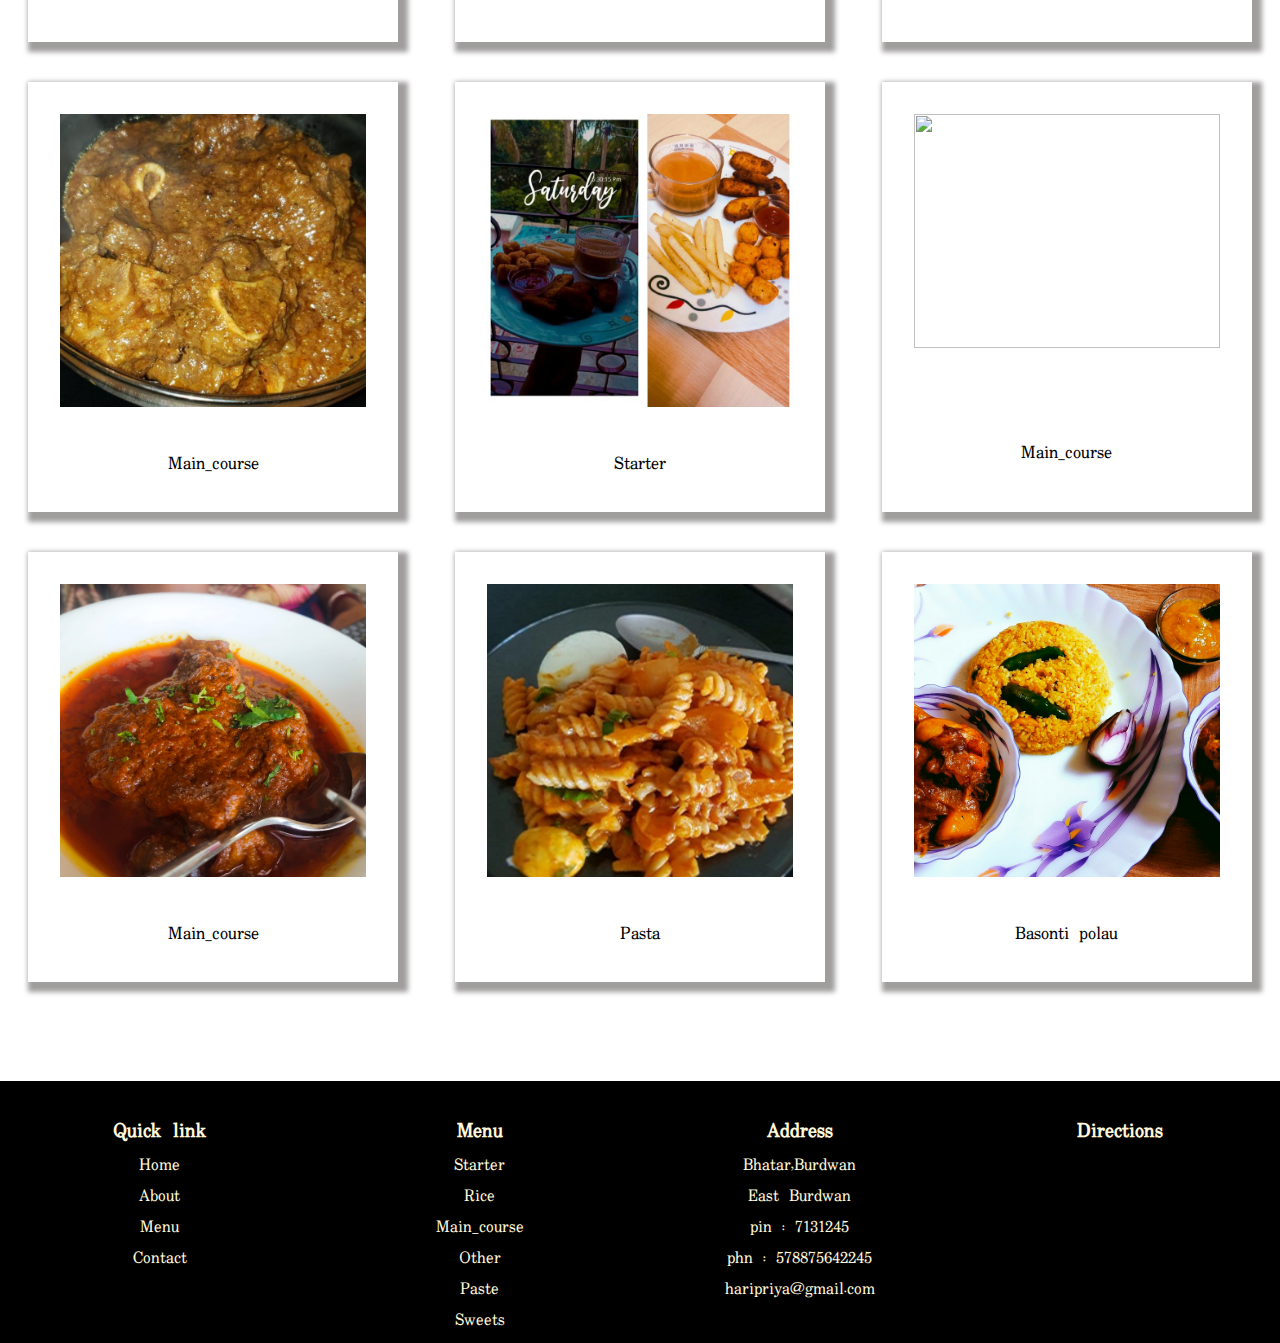
==== commit 378c9237: "add" ====
--- a/index.html
+++ b/index.html
@@ -8,7 +8,8 @@
     <link rel="stylesheet" href="style.css">
     <link rel="stylesheet" href="slider.css">
     <link rel="stylesheet" href="https://cdnjs.cloudflare.com/ajax/libs/font-awesome/5.15.3/css/all.min.css" integrity="sha512-iBBXm8fW90+nuLcSKlbmrPcLa0OT92xO1BIsZ+ywDWZCvqsWgccV3gFoRBv0z+8dLJgyAHIhR35VZc2oM/gI1w==" crossorigin="anonymous" referrerpolicy="no-referrer" />
-    
+    <meta name="viewport" content="width=device-width, initial-scale=1.0">
+    <!-- <script src="./jquery-3.6.0.min.js"></script> -->
 </head>
 <body>
 
@@ -291,6 +292,9 @@
         </div>
        
     </div>
+    <script>
+        
+    </script>
 
 </body>
 </html>--- a/style.css
+++ b/style.css
@@ -208,7 +208,7 @@
     float: left;
 }
 
-
+ 
 
 
 
